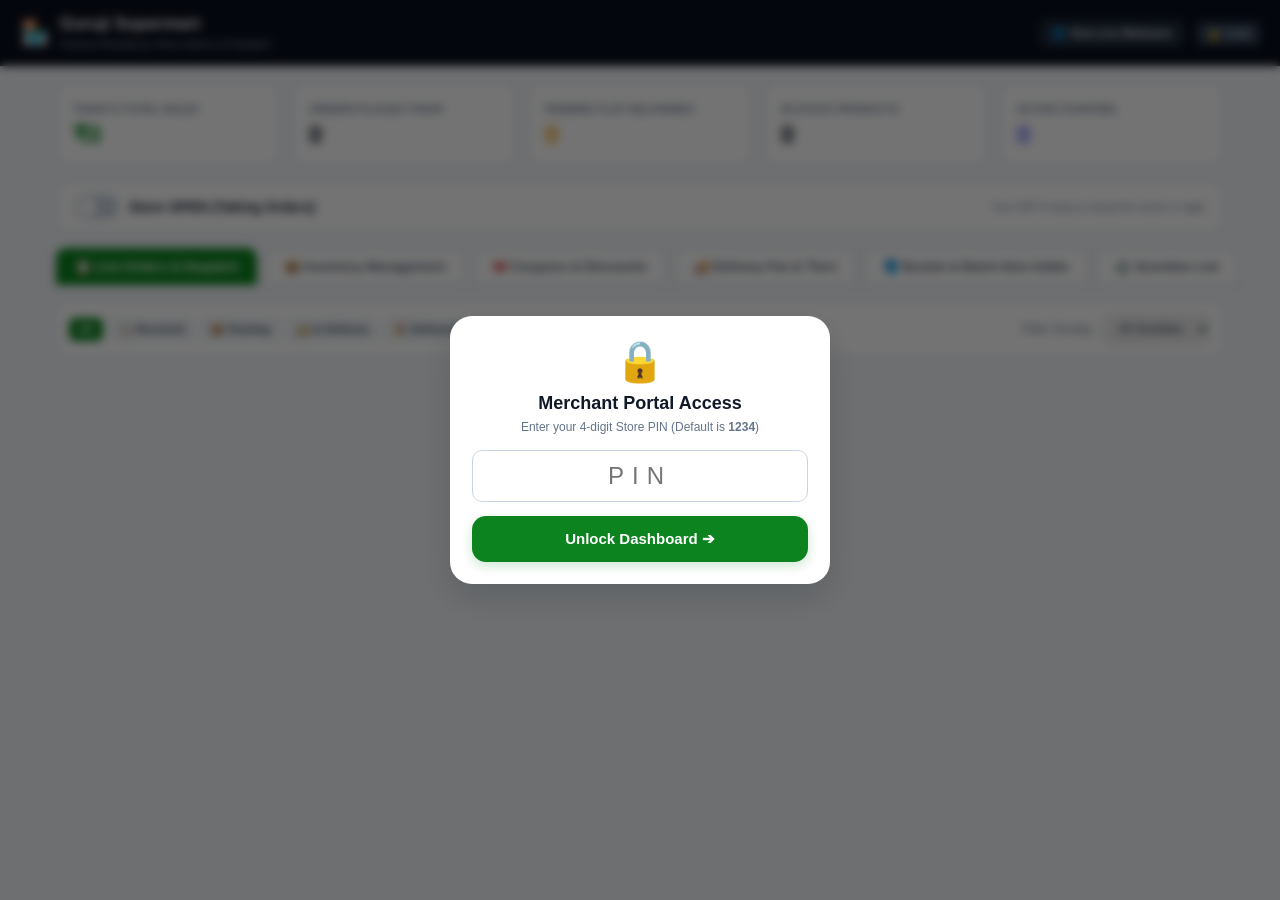
==== templates/admin.html @ c7abec54 "Initial commit for Guruji Supermart 24/7 Cloud deployment" ====
<!DOCTYPE html>
<html lang="en">
<head>
  <meta charset="UTF-8">
  <meta name="viewport" content="width=device-width, initial-scale=1.0, maximum-scale=1.0, user-scalable=no">
  <title>Guruji Supermart | Merchant Control & Dispatch</title>
  <link rel="stylesheet" href="/static/css/styles.css">
  <style>
    body { background-color: #f1f5f9; padding-bottom: 40px; }
    .admin-navbar {
      background: #0a0f1d;
      color: white;
      padding: 14px 20px;
      display: flex;
      justify-content: space-between;
      align-items: center;
      position: sticky;
      top: 0;
      z-index: 50;
    }
    .admin-brand { display: flex; align-items: center; gap: 10px; }
    .admin-brand h2 { font-size: 17px; font-weight: 850; }
    .admin-stats-grid {
      max-width: 1200px;
      margin: 16px auto;
      padding: 0 16px;
      display: grid;
      grid-template-columns: repeat(auto-fit, minmax(180px, 1fr));
      gap: 12px;
    }
    .admin-stat-card {
      background: white;
      border-radius: 14px;
      padding: 16px;
      border: 1px solid #e2e8f0;
      box-shadow: var(--shadow-sm);
    }
    .admin-stat-card span { font-size: 11px; color: #64748b; font-weight: 700; text-transform: uppercase; }
    .admin-stat-card h3 { font-size: 24px; font-weight: 900; color: #0f172a; margin-top: 4px; }
    .admin-nav-bar {
      max-width: 1200px;
      margin: 0 auto;
      padding: 0 16px;
      display: flex;
      gap: 8px;
      overflow-x: auto;
    }
    .admin-nav-tab {
      background: white;
      border: 1px solid #cbd5e1;
      border-radius: 10px 10px 0 0;
      padding: 10px 18px;
      font-size: 13px;
      font-weight: 750;
      color: #475569;
      cursor: pointer;
      display: flex;
      align-items: center;
      gap: 6px;
      white-space: nowrap;
      transition: all 0.2s;
    }
    .admin-nav-tab.active {
      background: #0c831f;
      color: white;
      border-color: #0c831f;
    }
    .admin-content-box {
      max-width: 1200px;
      margin: 0 auto;
      padding: 16px;
    }
    .admin-order-card {
      background: white;
      border-radius: 16px;
      padding: 18px;
      margin-bottom: 14px;
      border: 1px solid #e2e8f0;
      box-shadow: var(--shadow-sm);
    }
    .admin-order-header {
      display: flex;
      justify-content: space-between;
      align-items: flex-start;
      border-bottom: 1px solid #f1f5f9;
      padding-bottom: 10px;
    }
    .status-pill {
      font-size: 11px;
      font-weight: 800;
      padding: 3px 8px;
      border-radius: 6px;
      display: inline-block;
    }
    .status-received { background: #fef3c7; color: #b45309; }
    .status-packing { background: #e0e7ff; color: #4338ca; }
    .status-delivery { background: #dbeafe; color: #1d4ed8; }
    .status-delivered { background: #dcfce7; color: #15803d; }
    .status-cancelled { background: #fee2e2; color: #b91c1c; }
    .btn-action-status {
      border: none;
      padding: 7px 12px;
      border-radius: 8px;
      font-size: 12px;
      font-weight: 800;
      cursor: pointer;
    }
    .btn-status-packing { background: #4338ca; color: white; }
    .btn-status-delivery { background: #1d4ed8; color: white; }
    .btn-status-delivered { background: #0c831f; color: white; }
    .btn-status-cancel { background: #ef4444; color: white; }
    .btn-micro { padding: 5px 10px; border-radius: 6px; font-size: 11px; font-weight: 650; border: none; }
    .admin-order-actions {
      display: flex;
      justify-content: space-between;
      align-items: center;
      flex-wrap: wrap;
      gap: 8px;
      border-top: 1px solid #f1f5f9;
      padding-top: 12px;
    }
    .inv-table-wrapper {
      background: white;
      border-radius: 14px;
      overflow-x: auto;
      border: 1px solid #e2e8f0;
    }
    table.inv-table { width: 100%; border-collapse: collapse; text-align: left; }
    table.inv-table th, table.inv-table td { padding: 12px 14px; border-bottom: 1px solid #f1f5f9; }
    table.inv-table th { background: #f8fafc; font-size: 11px; text-transform: uppercase; color: #64748b; font-weight: 750; }
    .switch { position: relative; display: inline-block; width: 44px; height: 24px; }
    .switch input { opacity: 0; width: 0; height: 0; }
    .slider {
      position: absolute; cursor: pointer; inset: 0; background-color: #cbd5e1;
      transition: .3s; border-radius: 24px;
    }
    .slider:before {
      position: absolute; content: ""; height: 18px; width: 18px; left: 3px; bottom: 3px;
      background-color: white; transition: .3s; border-radius: 50%;
    }
    input:checked + .slider { background-color: #0c831f; }
    input:checked + .slider:before { transform: translateX(20px); }
  </style>
</head>
<body>

  <!-- Admin Top Bar -->
  <nav class="admin-navbar">
    <div class="admin-brand">
      <span style="font-size: 24px;">🏪</span>
      <div>
        <h2>Guruji Supermart</h2>
        <span style="font-size: 11px; color: #94a3b8;">Fortune Residency Store Admin & Dispatch</span>
      </div>
    </div>

    <div style="display: flex; align-items: center; gap: 14px;">
      <a href="/" target="_blank" class="btn-micro" style="background: #1e293b; color: white; border: 1px solid #475569; text-decoration: none;">
        🌐 View Live Webstore
      </a>
      <button class="btn-micro" style="background: #334155; color: #cbd5e1; cursor: pointer;" onclick="adminLogout()">
        🔒 Lock
      </button>
    </div>
  </nav>

  <!-- Live Statistics Overview -->
  <section class="admin-stats-grid">
    <div class="admin-stat-card">
      <span>Today's Total Sales</span>
      <h3 id="stat-today-sales" style="color: #0c831f;">₹0</h3>
    </div>
    <div class="admin-stat-card">
      <span>Orders Placed Today</span>
      <h3 id="stat-today-orders">0</h3>
    </div>
    <div class="admin-stat-card">
      <span>Pending Flat Deliveries</span>
      <h3 id="stat-pending-orders" style="color: #f59e0b;">0</h3>
    </div>
    <div class="admin-stat-card">
      <span>In-Stock Products</span>
      <h3 id="stat-total-products">0</h3>
    </div>
    <div class="admin-stat-card">
      <span>Active Coupons</span>
      <h3 id="stat-active-coupons" style="color: #6366f1;">0</h3>
    </div>
  </section>

  <!-- Quick Store Open/Closed Toggle Bar -->
  <div style="max-width: 1200px; margin: 0 auto 16px auto; padding: 0 16px;">
    <div style="background: white; border-radius: 14px; padding: 12px 18px; border: 1px solid #e2e8f0; display: flex; justify-content: space-between; align-items: center;">
      <div style="display: flex; align-items: center; gap: 10px;">
        <label class="switch">
          <input type="checkbox" id="toggle-store-open">
          <span class="slider"></span>
        </label>
        <strong id="store-open-label" style="font-size: 14px; color: #0f172a;">Store OPEN (Taking Orders)</strong>
      </div>
      <span style="font-size: 11px; color: #64748b;">Turn OFF if shop is closed for lunch or night</span>
    </div>
  </div>

  <!-- Navigation Tabs -->
  <div class="admin-nav-bar">
    <button class="admin-nav-tab active" data-target="panel-orders">
      📋 Live Orders & Dispatch
    </button>
    <button class="admin-nav-tab" data-target="panel-inventory">
      📦 Inventory Management
    </button>
    <button class="admin-nav-tab" data-target="panel-coupons">
      🎟️ Coupons & Discounts
    </button>
    <button class="admin-nav-tab" data-target="panel-delivery-fee">
      🚚 Delivery Fee & Tiers
    </button>
    <button class="admin-nav-tab" data-target="panel-buckets">
      🪣 Bucket & Batch Item Adder
    </button>
    <button class="admin-nav-tab" data-target="panel-societies">
      🏢 Societies List
    </button>
    <button class="admin-nav-tab" data-target="panel-settings">
      ⚙️ Store Settings
    </button>
  </div>

  <div class="admin-content-box">

    <!-- TAB 1: LIVE ORDERS & DISPATCH -->
    <div id="panel-orders" class="admin-view-panel">
      <div style="background: white; border-radius: 12px; padding: 12px; border: 1px solid #e2e8f0; margin-bottom: 14px; display: flex; justify-content: space-between; align-items: center; flex-wrap: wrap; gap: 10px;">
        <div style="display: flex; gap: 6px; flex-wrap: wrap;">
          <button class="order-filter-pill btn-micro active" data-status="ALL" style="background: #0c831f; color: white; cursor: pointer;">All</button>
          <button class="order-filter-pill btn-micro" data-status="RECEIVED" style="background: #f1f5f9; color: #334155; cursor: pointer;">📋 Received</button>
          <button class="order-filter-pill btn-micro" data-status="PACKING" style="background: #f1f5f9; color: #334155; cursor: pointer;">📦 Packing</button>
          <button class="order-filter-pill btn-micro" data-status="OUT_FOR_DELIVERY" style="background: #f1f5f9; color: #334155; cursor: pointer;">🛵 In Delivery</button>
          <button class="order-filter-pill btn-micro" data-status="DELIVERED" style="background: #f1f5f9; color: #334155; cursor: pointer;">🎉 Delivered</button>
        </div>

        <div style="display: flex; align-items: center; gap: 8px;">
          <span style="font-size: 12px; color: #64748b;">Filter Society:</span>
          <select id="order-society-filter" class="form-select" style="padding: 6px 10px; font-size: 12px; width: auto;">
            <option value="ALL">All Societies</option>
          </select>
        </div>
      </div>

      <div id="admin-orders-list">
        <!-- Injected order cards -->
      </div>
    </div>

    <!-- TAB 2: INVENTORY MANAGEMENT -->
    <div id="panel-inventory" class="admin-view-panel" style="display: none;">
      <div style="background: white; border-radius: 12px; padding: 14px; border: 1px solid #e2e8f0; margin-bottom: 14px; display: flex; justify-content: space-between; align-items: center; flex-wrap: wrap; gap: 10px;">
        <div style="display: flex; gap: 8px; flex: 1; min-width: 280px;">
          <input type="text" id="inventory-search" class="form-input" placeholder="Search product name..." style="padding: 8px 12px; font-size: 13px;">
          <select id="inventory-cat-filter" class="form-select" style="padding: 8px 12px; font-size: 13px; width: auto;">
            <option value="ALL">All Categories</option>
            <option value="Dairy, Bread & Eggs">Dairy, Bread & Eggs</option>
            <option value="Daily Staples & Atta">Daily Staples & Atta</option>
            <option value="Biscuits & Munchies">Biscuits & Munchies</option>
            <option value="Cold Drinks & Instant Mix">Cold Drinks & Instant Mix</option>
            <option value="Cleaning & Household">Cleaning & Household</option>
            <option value="Personal & Baby Care">Personal & Baby Care</option>
            <option value="Pooja Needs & Spices">Pooja Needs & Spices</option>
          </select>
        </div>

        <div style="display: flex; align-items: center; gap: 10px;">
          <span id="inventory-count-badge" style="font-size: 12px; color: #64748b; font-weight: 700;"></span>
          <button class="btn-primary-action" style="padding: 8px 14px; font-size: 13px;" onclick="document.getElementById('new-product-modal').classList.add('open')">
            + Add New Product
          </button>
        </div>
      </div>

      <div class="inv-table-wrapper">
        <table class="inv-table">
          <thead>
            <tr>
              <th>Product</th>
              <th>Unit / Pack</th>
              <th>Selling Price</th>
              <th>MRP</th>
              <th>Stock Status (1-Click)</th>
              <th>Action</th>
            </tr>
          </thead>
          <tbody id="inventory-table-body">
            <!-- Dynamic products -->
          </tbody>
        </table>
      </div>
    </div>

    <!-- TAB 3: COUPONS & DISCOUNTS -->
    <div id="panel-coupons" class="admin-view-panel" style="display: none;">
      <div style="background: white; border-radius: 16px; padding: 20px; border: 1px solid #e2e8f0; margin-bottom: 20px;">
        <div style="display: flex; justify-content: space-between; align-items: center; margin-bottom: 16px; flex-wrap: wrap; gap: 10px;">
          <div>
            <h3 style="font-size: 18px; font-weight: 850; color: #0f172a;">🎟️ Coupon Code & Discount Management</h3>
            <p style="font-size: 12.5px; color: #64748b; margin-top: 2px;">Create promo codes with min order value conditions and terms for Fortune Residency residents.</p>
          </div>
          <button class="btn-primary-action" style="width: auto; padding: 9px 16px; font-size: 13px;" onclick="document.getElementById('new-coupon-modal').classList.add('open')">
            + Create New Coupon
          </button>
        </div>

        <div class="inv-table-wrapper">
          <table class="inv-table">
            <thead>
              <tr>
                <th>Coupon Code & Title</th>
                <th>Discount</th>
                <th>Min Order Required</th>
                <th>Terms & Conditions</th>
                <th>Status</th>
                <th>Action</th>
              </tr>
            </thead>
            <tbody id="coupons-table-body">
              <!-- Dynamic coupons -->
            </tbody>
          </table>
        </div>
      </div>
    </div>

    <!-- TAB 4: DELIVERY FEE & TIER PRICING -->
    <div id="panel-delivery-fee" class="admin-view-panel" style="display: none;">
      <div style="background: white; border-radius: 16px; padding: 22px; border: 1px solid #e2e8f0; margin-bottom: 20px;">
        <h3 style="font-size: 18px; font-weight: 850; color: #0f172a; margin-bottom: 4px;">
          🚚 Tiered Delivery Fee Pricing
        </h3>
        <p style="font-size: 12.5px; color: #64748b; margin-bottom: 16px;">
          Motivate residents to order more by offering tiered delivery pricing with a FREE delivery milestone!
        </p>

        <div id="delivery-tiers-container" style="margin-bottom: 20px;">
          <!-- Active delivery tiers -->
        </div>

        <div style="background: #f8fafc; border-radius: 14px; padding: 18px; border: 1px solid #e2e8f0;">
          <h4 style="font-size: 15px; font-weight: 800; color: #0f172a; margin-bottom: 12px;">Quick Tier Pricing Editor</h4>
          <form id="tier-pricing-form">
            <div style="display: grid; grid-template-columns: repeat(auto-fit, minmax(200px, 1fr)); gap: 14px; margin-bottom: 14px;">
              <div class="form-group">
                <label>Delivery Fee for Cart under ₹100</label>
                <input type="number" id="tier1-fee" class="form-input" value="15" required>
              </div>
              <div class="form-group">
                <label>Delivery Fee for Cart ₹100 – ₹199</label>
                <input type="number" id="tier2-fee" class="form-input" value="10" required>
              </div>
              <div class="form-group">
                <label>Free Delivery Minimum Threshold (₹)</label>
                <input type="number" id="tier-free-threshold" class="form-input" value="200" required>
              </div>
            </div>
            <button type="submit" class="btn-primary-action" style="width: auto; padding: 11px 22px;">
              💾 Save Tier Delivery Pricing
            </button>
          </form>
        </div>
      </div>
    </div>

    <!-- TAB 5: BUCKET & BATCH ADDER -->
    <div id="panel-buckets" class="admin-view-panel" style="display: none;">
      <div style="background: white; border-radius: 16px; padding: 20px; border: 1px solid #e2e8f0; margin-bottom: 20px;">
        <h3 style="font-size: 18px; font-weight: 850; color: #0f172a; margin-bottom: 6px;">
          🪣 1-Click Bucket Presets
        </h3>
        <p style="font-size: 13px; color: #64748b; margin-bottom: 16px;">
          Add pre-curated buckets of high-demand items to your inventory in 1 tap.
        </p>

        <div style="display: grid; grid-template-columns: repeat(auto-fit, minmax(260px, 1fr)); gap: 14px;" id="bucket-presets-container">
          <!-- Injected bucket presets -->
        </div>
      </div>

      <div style="background: white; border-radius: 16px; padding: 20px; border: 1px solid #e2e8f0;">
        <h3 style="font-size: 17px; font-weight: 850; color: #0f172a; margin-bottom: 6px;">
          📝 Quick Bulk Paste Adder
        </h3>
        <p style="font-size: 12px; color: #64748b; margin-bottom: 12px;">
          Paste items line-by-line: <code>Item Name, Unit, Selling Price, MRP, Category</code>
        </p>

        <form id="bulk-text-form">
          <textarea id="bulk-raw-text" class="form-input" rows="5" style="font-family: monospace; font-size: 12px;" 
                    placeholder="Amul Taaza Milk, 500 ml, 27, 27, Dairy, Bread & Eggs&#10;Harvest Gold Bread, 400 g, 30, 30, Dairy, Bread & Eggs"></textarea>
          <button type="submit" class="btn-primary-action" style="margin-top: 10px; padding: 12px;">
            ⚡ Parse & Add All Items to Inventory
          </button>
        </form>
      </div>
    </div>

    <!-- TAB 6: SOCIETIES -->
    <div id="panel-societies" class="admin-view-panel" style="display: none;">
      <div style="background: white; border-radius: 16px; padding: 20px; border: 1px solid #e2e8f0; margin-bottom: 20px;">
        <h3 style="font-size: 18px; font-weight: 850; color: #0f172a; margin-bottom: 6px;">
          🏢 Delivery Societies
        </h3>
        <p style="font-size: 13px; color: #64748b; margin-bottom: 16px;">
          Currently set to <strong>Fortune Residency</strong>. You can add more societies according to your conditions anytime.
        </p>

        <form id="add-society-form" style="display: flex; gap: 10px; margin-bottom: 16px; flex-wrap: wrap;">
          <input type="text" id="new-soc-name" class="form-input" placeholder="New Society Name (e.g. Officer City 1 / KW Srishti)" style="flex: 2; min-width: 220px;" required>
          <input type="number" id="new-soc-mins" class="form-input" placeholder="Delivery ETA (Mins)" value="10" style="width: 130px;" required>
          <button type="submit" class="btn-primary-action" style="width: auto; padding: 10px 18px;">+ Add Society</button>
        </form>

        <div id="admin-societies-list">
          <!-- Injected societies list -->
        </div>
      </div>
    </div>

    <!-- TAB 7: STORE SETTINGS -->
    <div id="panel-settings" class="admin-view-panel" style="display: none;">
      <div style="background: white; border-radius: 16px; padding: 24px; border: 1px solid #e2e8f0; max-width: 600px;">
        <h3 style="font-size: 18px; font-weight: 850; color: #0f172a; margin-bottom: 16px;">⚙️ Store Profile & Contact</h3>

        <form id="general-settings-form">
          <div class="form-group">
            <label>Store Name</label>
            <input type="text" id="setting-store-name" class="form-input" value="Guruji Supermart" required>
          </div>
          <div class="form-group">
            <label>Calling Phone Number</label>
            <input type="text" id="setting-store-phone" class="form-input" value="+91 98188 54321" required>
          </div>
          <div class="form-group">
            <label>Store WhatsApp Number (with country code, no +)</label>
            <input type="text" id="setting-store-whatsapp" class="form-input" value="919818854321" required>
          </div>
          <div class="form-group">
            <label>Minimum Order Value (₹) - Keep 0 for no minimum order!</label>
            <input type="number" id="setting-min-order" class="form-input" value="0" required>
          </div>
          <button type="submit" class="btn-primary-action" style="margin-top: 10px;">Save Store Settings</button>
        </form>
      </div>
    </div>

  </div>

  <!-- Modal: Create New Coupon -->
  <div class="modal-overlay" id="new-coupon-modal">
    <div class="modal-content">
      <div class="modal-header">
        <h3>🎟️ Create New Discount Coupon</h3>
        <button class="modal-close-btn" onclick="document.getElementById('new-coupon-modal').classList.remove('open')">✕</button>
      </div>

      <form id="new-coupon-form">
        <div class="form-group">
          <label>Coupon Code <span class="req">*</span></label>
          <input type="text" id="new-coupon-code" class="form-input" placeholder="e.g. FORTUNE40 / WELCOME30" style="text-transform: uppercase; font-weight: 800;" required>
        </div>
        <div class="form-group">
          <label>Offer Title <span class="req">*</span></label>
          <input type="text" id="new-coupon-title" class="form-input" placeholder="e.g. Flat ₹40 OFF on Grocery" required>
        </div>
        <div class="form-row-2">
          <div class="form-group">
            <label>Discount Type <span class="req">*</span></label>
            <select id="new-coupon-type" class="form-select">
              <option value="FLAT">Flat Amount (₹)</option>
              <option value="PERCENT">Percentage (%)</option>
            </select>
          </div>
          <div class="form-group">
            <label>Discount Value <span class="req">*</span></label>
            <input type="number" step="0.5" id="new-coupon-val" class="form-input" placeholder="40" required>
          </div>
        </div>
        <div class="form-row-2">
          <div class="form-group">
            <label>Minimum Order Amount (₹)</label>
            <input type="number" id="new-coupon-min" class="form-input" placeholder="199" value="0">
          </div>
          <div class="form-group">
            <label>Max Discount Cap (₹)</label>
            <input type="number" id="new-coupon-max" class="form-input" placeholder="0 (no limit)" value="0">
          </div>
        </div>
        <div class="form-group">
          <label>Terms & Conditions / Description</label>
          <textarea id="new-coupon-terms" class="form-input" rows="2" placeholder="e.g. Valid on all grocery items above ₹199 for Fortune Residency residents."></textarea>
        </div>
        <button type="submit" class="btn-primary-action" style="margin-top: 10px;">Create & Activate Coupon</button>
      </form>
    </div>
  </div>

  <!-- Modal: Add New Single Product -->
  <div class="modal-overlay" id="new-product-modal">
    <div class="modal-content">
      <div class="modal-header">
        <h3>+ Add Product to Inventory</h3>
        <button class="modal-close-btn" onclick="document.getElementById('new-product-modal').classList.remove('open')">✕</button>
      </div>

      <form id="new-product-form">
        <div class="form-group">
          <label>Product Name <span class="req">*</span></label>
          <input type="text" id="new-prod-name" class="form-input" placeholder="e.g. Amul Gold Milk 500ml" required>
        </div>
        <div class="form-group">
          <label>Category <span class="req">*</span></label>
          <select id="new-prod-cat" class="form-select" required>
            <option value="Dairy, Bread & Eggs">Dairy, Bread & Eggs</option>
            <option value="Daily Staples & Atta">Daily Staples & Atta</option>
            <option value="Biscuits & Munchies">Biscuits & Munchies</option>
            <option value="Cold Drinks & Instant Mix">Cold Drinks & Instant Mix</option>
            <option value="Cleaning & Household">Cleaning & Household</option>
            <option value="Personal & Baby Care">Personal & Baby Care</option>
            <option value="Pooja Needs & Spices">Pooja Needs & Spices</option>
          </select>
        </div>
        <div class="form-group">
          <label>Unit / Pack Size <span class="req">*</span></label>
          <input type="text" id="new-prod-unit" class="form-input" placeholder="e.g. 500 ml pouch / 1 kg pack" required>
        </div>
        <div class="form-row-2">
          <div class="form-group">
            <label>Our Selling Price (₹) <span class="req">*</span></label>
            <input type="number" step="0.5" id="new-prod-price" class="form-input" placeholder="33" required>
          </div>
          <div class="form-group">
            <label>MRP (₹)</label>
            <input type="number" step="0.5" id="new-prod-mrp" class="form-input" placeholder="33">
          </div>
        </div>
        <div class="form-group">
          <label>Image URL (Optional)</label>
          <input type="url" id="new-prod-image" class="form-input" placeholder="https://...">
        </div>
        <button type="submit" class="btn-primary-action" style="margin-top: 10px;">Save Product to Shelf</button>
      </form>
    </div>
  </div>

  <!-- Modal: PIN Authentication -->
  <div class="modal-overlay" id="pin-modal">
    <div class="modal-content" style="max-width: 380px; text-align: center;">
      <div style="font-size: 40px; margin-bottom: 8px;">🔒</div>
      <h3 style="font-size: 18px; font-weight: 850; margin-bottom: 6px;">Merchant Portal Access</h3>
      <p style="font-size: 12px; color: #64748b; margin-bottom: 16px;">
        Enter your 4-digit Store PIN (Default is <strong>1234</strong>)
      </p>

      <form id="pin-form">
        <input type="password" id="admin-pin-input" class="form-input" placeholder="PIN" maxlength="4" style="text-align: center; font-size: 24px; letter-spacing: 8px;" autofocus required>
        <button type="submit" class="btn-primary-action" style="margin-top: 14px;">Unlock Dashboard ➔</button>
      </form>
    </div>
  </div>

  <script src="/static/js/admin.js"></script>
</body>
</html>
---- static/css/styles.css ----
:root {
  --primary: #0c831f;           /* Blinkit/Zepto iconic fresh green */
  --primary-dark: #065f14;
  --primary-light: #ecfdf5;
  --primary-glow: rgba(12, 131, 31, 0.2);
  --accent: #ff6000;            /* Quick commerce vibrant discount orange */
  --accent-light: #fff7ed;
  --dark: #0a0f1d;
  --text-main: #111827;
  --text-muted: #64748b;
  --bg-page: #f4f6fa;
  --bg-card: #ffffff;
  --border: #e2e8f0;
  --border-light: #f1f5f9;
  --radius-sm: 8px;
  --radius-md: 14px;
  --radius-lg: 22px;
  --shadow-sm: 0 1px 3px rgba(0, 0, 0, 0.05);
  --shadow-md: 0 6px 16px rgba(0, 0, 0, 0.08);
  --shadow-lg: 0 14px 34px rgba(10, 15, 29, 0.14);
}

* {
  box-sizing: border-box;
  margin: 0;
  padding: 0;
  font-family: -apple-system, BlinkMacSystemFont, "Segoe UI", Roboto, "Inter", sans-serif;
  -webkit-tap-highlight-color: transparent;
}

body {
  background-color: var(--bg-page);
  color: var(--text-main);
  padding-bottom: 96px;
  min-height: 100vh;
}

/* Animations */
@keyframes pulseDot {
  0% { transform: scale(0.95); box-shadow: 0 0 0 0 rgba(34, 197, 94, 0.7); }
  70% { transform: scale(1); box-shadow: 0 0 0 8px rgba(34, 197, 94, 0); }
  100% { transform: scale(0.95); box-shadow: 0 0 0 0 rgba(34, 197, 94, 0); }
}

@keyframes slideUp {
  from { transform: translateY(100%); opacity: 0; }
  to { transform: translateY(0); opacity: 1; }
}

@keyframes shimmer {
  0% { background-position: -200% 0; }
  100% { background-position: 200% 0; }
}

/* Header & Top Bar */
.top-society-banner {
  background: linear-gradient(90deg, #091325 0%, #064e12 50%, #091325 100%);
  color: #ffffff;
  font-size: 11.5px;
  padding: 8px 16px;
  display: flex;
  justify-content: space-between;
  align-items: center;
  font-weight: 600;
  letter-spacing: 0.2px;
}

.top-society-banner span {
  display: flex;
  align-items: center;
  gap: 6px;
}

.live-beacon {
  width: 8px;
  height: 8px;
  background: #22c55e;
  border-radius: 50%;
  display: inline-block;
  animation: pulseDot 2s infinite;
}

.store-header {
  background: #ffffff;
  position: sticky;
  top: 0;
  z-index: 50;
  border-bottom: 1px solid var(--border);
  box-shadow: var(--shadow-sm);
  padding: 12px 16px;
}

.header-container {
  max-width: 1200px;
  margin: 0 auto;
  display: flex;
  flex-direction: column;
  gap: 12px;
}

.header-top {
  display: flex;
  justify-content: space-between;
  align-items: center;
}

.brand-wrapper {
  display: flex;
  align-items: center;
  gap: 12px;
  text-decoration: none;
  color: inherit;
}

.brand-logo-icon {
  width: 44px;
  height: 44px;
  background: linear-gradient(135deg, #0c831f 0%, #15803d 100%);
  color: white;
  border-radius: 12px;
  display: flex;
  align-items: center;
  justify-content: center;
  font-size: 22px;
  box-shadow: 0 4px 12px rgba(12, 131, 31, 0.35);
}

.brand-text h1 {
  font-size: 19px;
  font-weight: 900;
  letter-spacing: -0.4px;
  color: #0f172a;
  display: flex;
  align-items: center;
  gap: 6px;
}

.brand-text p {
  font-size: 11px;
  color: var(--text-muted);
  font-weight: 600;
  display: flex;
  align-items: center;
  gap: 4px;
}

.society-badge-pill {
  background: #ecfdf5;
  color: #065f14;
  border: 1px solid #a7f3d0;
  padding: 5px 12px;
  border-radius: 20px;
  font-size: 12px;
  font-weight: 700;
  display: flex;
  align-items: center;
  gap: 6px;
  cursor: pointer;
  transition: all 0.2s;
}

.society-badge-pill:hover {
  background: #d1fae5;
  transform: translateY(-1px);
}

.header-cart-btn {
  background: var(--primary);
  color: white;
  border: none;
  padding: 9px 16px;
  border-radius: 24px;
  font-weight: 800;
  font-size: 13px;
  display: flex;
  align-items: center;
  gap: 8px;
  cursor: pointer;
  transition: all 0.2s;
  box-shadow: 0 4px 12px var(--primary-glow);
}

.header-cart-btn:hover {
  background: var(--primary-dark);
  transform: translateY(-1px);
}

/* Quick Commerce Search Input */
.search-wrapper {
  position: relative;
  width: 100%;
}

.search-input {
  width: 100%;
  padding: 12px 18px 12px 44px;
  border: 1.5px solid var(--border);
  border-radius: 28px;
  background: #f8fafc;
  font-size: 14px;
  color: #0f172a;
  outline: none;
  transition: all 0.2s;
}

.search-input:focus {
  border-color: var(--primary);
  background: #ffffff;
  box-shadow: 0 0 0 4px var(--primary-glow);
}

.search-icon {
  position: absolute;
  left: 16px;
  top: 50%;
  transform: translateY(-50%);
  color: #94a3b8;
  font-size: 17px;
}

.search-clear-btn {
  position: absolute;
  right: 14px;
  top: 50%;
  transform: translateY(-50%);
  background: #e2e8f0;
  border: none;
  border-radius: 50%;
  width: 22px;
  height: 22px;
  cursor: pointer;
  display: flex;
  align-items: center;
  justify-content: center;
  font-size: 11px;
  color: #475569;
}

/* Stories / Quick Promo Badges Carousel */
.promo-strip-wrapper {
  max-width: 1200px;
  margin: 12px auto 6px auto;
  padding: 0 16px;
}

.promo-strip {
  display: grid;
  grid-template-columns: repeat(auto-fit, minmax(220px, 1fr));
  gap: 10px;
}

.promo-pill-card {
  background: #ffffff;
  border: 1px solid var(--border);
  border-radius: 14px;
  padding: 10px 14px;
  display: flex;
  align-items: center;
  gap: 12px;
  box-shadow: var(--shadow-sm);
  transition: transform 0.15s;
}

.promo-pill-card:hover {
  transform: translateY(-1px);
}

.promo-icon-circle {
  width: 36px;
  height: 36px;
  border-radius: 10px;
  background: #ecfdf5;
  display: flex;
  align-items: center;
  justify-content: center;
  font-size: 18px;
  flex-shrink: 0;
}

.promo-info strong {
  font-size: 12.5px;
  color: #0f172a;
  display: block;
}

.promo-info p {
  font-size: 11px;
  color: var(--text-muted);
}

/* Dynamic Free Delivery Progress Bar (Cart Conversion Booster) */
.free-delivery-meter {
  background: #f0fdf4;
  border: 1px dashed #86efac;
  border-radius: 12px;
  padding: 10px 14px;
  margin-bottom: 12px;
}

.meter-text {
  font-size: 12px;
  font-weight: 700;
  color: #166534;
  display: flex;
  justify-content: space-between;
  margin-bottom: 6px;
}

.meter-bar-track {
  width: 100%;
  height: 6px;
  background: #dcfce7;
  border-radius: 6px;
  overflow: hidden;
}

.meter-bar-fill {
  height: 100%;
  background: linear-gradient(90deg, #22c55e, #0c831f);
  border-radius: 6px;
  transition: width 0.3s ease-out;
}

/* Category Pills Bar */
.category-bar-wrapper {
  background: #ffffff;
  border-bottom: 1px solid var(--border);
  position: sticky;
  top: 76px;
  z-index: 40;
  box-shadow: 0 2px 4px rgba(0, 0, 0, 0.02);
}

.category-bar {
  max-width: 1200px;
  margin: 0 auto;
  padding: 10px 16px;
  display: flex;
  gap: 8px;
  overflow-x: auto;
  scrollbar-width: none;
}

.category-bar::-webkit-scrollbar {
  display: none;
}

.cat-pill {
  white-space: nowrap;
  background: #f1f5f9;
  border: 1px solid #e2e8f0;
  border-radius: 20px;
  padding: 8px 16px;
  font-size: 13px;
  font-weight: 700;
  color: #334155;
  cursor: pointer;
  display: flex;
  align-items: center;
  gap: 6px;
  transition: all 0.2s;
}

.cat-pill.active {
  background: var(--primary);
  border-color: var(--primary);
  color: white;
  box-shadow: 0 4px 10px var(--primary-glow);
}

/* Product Section */
.main-container {
  max-width: 1200px;
  margin: 18px auto;
  padding: 0 16px;
}

.section-header {
  display: flex;
  justify-content: space-between;
  align-items: center;
  margin-bottom: 14px;
}

.section-title {
  font-size: 19px;
  font-weight: 850;
  color: #0f172a;
  letter-spacing: -0.3px;
}

.product-grid {
  display: grid;
  grid-template-columns: repeat(auto-fill, minmax(185px, 1fr));
  gap: 14px;
}

@media (max-width: 640px) {
  .product-grid {
    grid-template-columns: repeat(2, 1fr);
    gap: 10px;
  }
}

/* Product Card - Zepto / Blinkit 2026 Style */
.product-card {
  background: white;
  border: 1px solid #e2e8f0;
  border-radius: var(--radius-md);
  padding: 12px;
  display: flex;
  flex-direction: column;
  position: relative;
  transition: transform 0.2s, box-shadow 0.2s, border-color 0.2s;
}

.product-card:hover {
  transform: translateY(-3px);
  box-shadow: var(--shadow-md);
  border-color: #cbd5e1;
}

.product-card.out-of-stock {
  opacity: 0.6;
}

.product-img-box {
  width: 100%;
  height: 135px;
  background: #f8fafc;
  border-radius: 10px;
  overflow: hidden;
  position: relative;
  display: flex;
  align-items: center;
  justify-content: center;
  margin-bottom: 8px;
}

.product-img-box img {
  width: 100%;
  height: 100%;
  object-fit: cover;
  transition: transform 0.35s;
}

.product-card:hover .product-img-box img {
  transform: scale(1.06);
}

.badge-discount {
  position: absolute;
  top: 6px;
  left: 6px;
  background: #ef4444;
  color: white;
  font-size: 9.5px;
  font-weight: 800;
  padding: 2px 7px;
  border-radius: 5px;
  letter-spacing: 0.3px;
  text-transform: uppercase;
  box-shadow: 0 2px 5px rgba(239, 68, 68, 0.3);
}

.badge-fast {
  position: absolute;
  bottom: 6px;
  left: 6px;
  background: rgba(10, 15, 29, 0.88);
  color: #fbbf24;
  font-size: 9.5px;
  font-weight: 750;
  padding: 2.5px 7px;
  border-radius: 5px;
  backdrop-filter: blur(4px);
}

.product-info {
  display: flex;
  flex-direction: column;
  flex-grow: 1;
}

.product-title {
  font-size: 13px;
  font-weight: 650;
  color: #1e293b;
  line-height: 1.35;
  margin-bottom: 4px;
  display: -webkit-box;
  -webkit-line-clamp: 2;
  -webkit-box-orient: vertical;
  overflow: hidden;
  min-height: 35px;
}

.product-unit {
  font-size: 11px;
  color: var(--text-muted);
  font-weight: 600;
  margin-bottom: 8px;
}

.product-bottom {
  display: flex;
  align-items: center;
  justify-content: space-between;
  margin-top: auto;
  padding-top: 6px;
}

.product-price-box {
  display: flex;
  flex-direction: column;
}

.current-price {
  font-size: 15px;
  font-weight: 900;
  color: #0f172a;
}

.mrp-price {
  font-size: 11px;
  color: #94a3b8;
  text-decoration: line-through;
}

/* Button & Counter */
.btn-add-item {
  background: #ffffff;
  color: var(--primary);
  border: 1.5px solid var(--primary);
  border-radius: 8px;
  padding: 6px 14px;
  font-weight: 800;
  font-size: 12px;
  cursor: pointer;
  transition: all 0.15s;
}

.btn-add-item:hover {
  background: var(--primary);
  color: white;
}

.qty-counter {
  display: flex;
  align-items: center;
  background: var(--primary);
  border-radius: 8px;
  overflow: hidden;
  box-shadow: 0 2px 6px var(--primary-glow);
}

.btn-qty {
  background: transparent;
  color: white;
  border: none;
  width: 28px;
  height: 28px;
  font-size: 14px;
  font-weight: 700;
  cursor: pointer;
  display: flex;
  align-items: center;
  justify-content: center;
}

.btn-qty:hover {
  background: rgba(0, 0, 0, 0.12);
}

.qty-value {
  color: white;
  font-weight: 800;
  font-size: 13px;
  padding: 0 4px;
  min-width: 20px;
  text-align: center;
}

/* Sticky Bottom Cart Bar (Mobile) */
.mobile-cart-bar {
  position: fixed;
  bottom: 12px;
  left: 12px;
  right: 12px;
  background: #0a0f1d;
  color: white;
  padding: 12px 18px;
  border-radius: 18px;
  display: flex;
  justify-content: space-between;
  align-items: center;
  z-index: 99;
  box-shadow: 0 10px 25px rgba(10, 15, 29, 0.25);
  cursor: pointer;
  animation: slideUp 0.25s ease-out;
}

.cart-bar-left {
  display: flex;
  flex-direction: column;
}

.cart-bar-count {
  font-size: 11px;
  color: #94a3b8;
  font-weight: 700;
  letter-spacing: 0.5px;
}

.cart-bar-total {
  font-size: 17px;
  font-weight: 900;
  color: #ffffff;
}

.cart-bar-right {
  display: flex;
  align-items: center;
  gap: 8px;
  font-weight: 800;
  font-size: 14px;
  color: #4ade80;
}

/* Modals & Drawers */
.modal-overlay {
  position: fixed;
  inset: 0;
  background: rgba(0, 0, 0, 0.55);
  backdrop-filter: blur(5px);
  z-index: 100;
  display: flex;
  align-items: flex-end;
  justify-content: center;
  visibility: hidden;
  opacity: 0;
  transition: opacity 0.2s, visibility 0.2s;
}

.modal-overlay.open {
  visibility: visible;
  opacity: 1;
}

.modal-content {
  background: white;
  width: 100%;
  max-width: 520px;
  max-height: 90vh;
  border-radius: 24px 24px 0 0;
  padding: 22px;
  display: flex;
  flex-direction: column;
  overflow-y: auto;
  box-shadow: var(--shadow-lg);
  transform: translateY(100%);
  transition: transform 0.25s cubic-bezier(0.16, 1, 0.3, 1);
}

.modal-overlay.open .modal-content {
  transform: translateY(0);
}

@media (min-width: 640px) {
  .modal-overlay {
    align-items: center;
  }
  .modal-content {
    border-radius: 22px;
  }
}

.modal-header {
  display: flex;
  justify-content: space-between;
  align-items: center;
  margin-bottom: 16px;
  padding-bottom: 12px;
  border-bottom: 1px solid #e2e8f0;
}

.modal-header h3 {
  font-size: 18px;
  font-weight: 850;
  color: #0f172a;
}

.modal-close-btn {
  background: #f1f5f9;
  border: none;
  width: 32px;
  height: 32px;
  border-radius: 50%;
  cursor: pointer;
  display: flex;
  align-items: center;
  justify-content: center;
  font-size: 15px;
  color: #64748b;
}

/* Coupon Box in Cart */
.coupon-section {
  background: #fffbeb;
  border: 1.5px dashed #f59e0b;
  border-radius: 14px;
  padding: 12px;
  margin: 14px 0;
}

.coupon-input-row {
  display: flex;
  gap: 8px;
  margin-top: 8px;
}

.coupon-input {
  flex: 1;
  padding: 9px 12px;
  border: 1px solid #cbd5e1;
  border-radius: 8px;
  font-size: 13px;
  font-weight: 700;
  text-transform: uppercase;
  outline: none;
}

.btn-apply-coupon {
  background: #f59e0b;
  color: #000;
  border: none;
  padding: 9px 16px;
  border-radius: 8px;
  font-weight: 800;
  font-size: 12px;
  cursor: pointer;
}

.coupon-available-badge {
  display: inline-flex;
  align-items: center;
  gap: 4px;
  background: #ffffff;
  border: 1px solid #fcd34d;
  border-radius: 6px;
  padding: 4px 8px;
  font-size: 11px;
  font-weight: 700;
  color: #b45309;
  cursor: pointer;
  margin: 4px 4px 0 0;
}

/* Bill Breakdown */
.bill-breakdown {
  background: #f8fafc;
  border-radius: 14px;
  padding: 14px;
  margin: 14px 0;
  border: 1px dashed #cbd5e1;
}

.bill-row {
  display: flex;
  justify-content: space-between;
  font-size: 13px;
  color: #475569;
  margin-bottom: 7px;
}

.bill-row.savings {
  color: var(--primary);
  font-weight: 750;
}

.bill-row.total {
  font-size: 17px;
  font-weight: 900;
  color: #0f172a;
  border-top: 1px solid #e2e8f0;
  padding-top: 10px;
  margin-top: 8px;
}

/* Primary Action Button */
.btn-primary-action {
  background: var(--primary);
  color: white;
  border: none;
  width: 100%;
  padding: 14px;
  border-radius: 14px;
  font-size: 15px;
  font-weight: 800;
  cursor: pointer;
  display: flex;
  align-items: center;
  justify-content: center;
  gap: 8px;
  transition: all 0.2s;
  box-shadow: 0 4px 12px var(--primary-glow);
}

.btn-primary-action:hover {
  background: var(--primary-dark);
}

.btn-primary-action:active {
  transform: scale(0.99);
}

/* Form Styles */
.form-group {
  margin-bottom: 14px;
}

.form-group label {
  display: block;
  font-size: 12px;
  font-weight: 700;
  color: #334155;
  margin-bottom: 6px;
}

.form-group label span.req {
  color: #ef4444;
}

.form-input, .form-select {
  width: 100%;
  padding: 11px 14px;
  border: 1.5px solid #cbd5e1;
  border-radius: 10px;
  font-size: 14px;
  color: #1e293b;
  outline: none;
  transition: all 0.2s;
}

.form-input:focus, .form-select:focus {
  border-color: var(--primary);
  box-shadow: 0 0 0 3px var(--primary-glow);
}

.form-row-2 {
  display: grid;
  grid-template-columns: 1fr 1fr;
  gap: 10px;
}

/* Footer */
.store-footer {
  margin-top: 40px;
  background: #0a0f1d;
  color: #94a3b8;
  padding: 28px 16px;
  text-align: center;
  font-size: 13px;
}

.footer-links {
  display: flex;
  justify-content: center;
  gap: 16px;
  margin-bottom: 12px;
  flex-wrap: wrap;
}

.footer-links a {
  color: #e2e8f0;
  text-decoration: none;
  font-weight: 600;
}
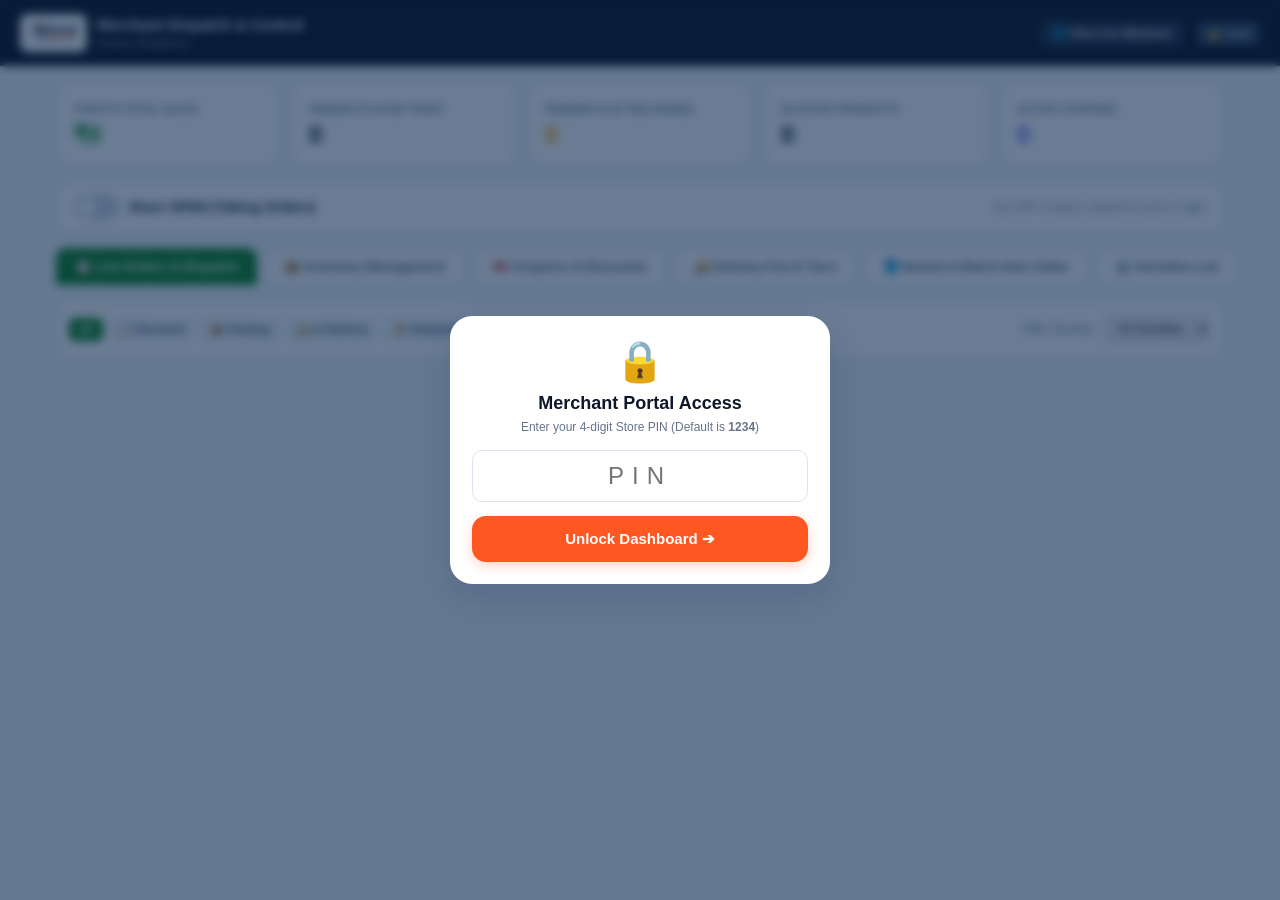
==== commit 0846bf7d: "Update official logo, navy/orange/green color palette, streamlined mobile header, and sleek feature " ====
--- a/templates/admin.html
+++ b/templates/admin.html
@@ -147,10 +147,10 @@
   <!-- Admin Top Bar -->
   <nav class="admin-navbar">
     <div class="admin-brand">
-      <span style="font-size: 24px;">🏪</span>
+      <img src="/static/images/logo.png" alt="Guruji Supermart" style="height: 38px; width: auto; background: white; padding: 2px 8px; border-radius: 8px;">
       <div>
-        <h2>Guruji Supermart</h2>
-        <span style="font-size: 11px; color: #94a3b8;">Fortune Residency Store Admin & Dispatch</span>
+        <h2 style="font-size: 15px; margin: 0;">Merchant Dispatch & Control</h2>
+        <span style="font-size: 11px; color: #94a3b8;">Fortune Residency</span>
       </div>
     </div>
 
--- a/static/css/styles.css
+++ b/static/css/styles.css
@@ -1,23 +1,27 @@
 :root {
-  --primary: #0c831f;           /* Blinkit/Zepto iconic fresh green */
-  --primary-dark: #065f14;
-  --primary-light: #ecfdf5;
-  --primary-glow: rgba(12, 131, 31, 0.2);
-  --accent: #ff6000;            /* Quick commerce vibrant discount orange */
-  --accent-light: #fff7ed;
-  --dark: #0a0f1d;
-  --text-main: #111827;
-  --text-muted: #64748b;
-  --bg-page: #f4f6fa;
+  --primary-navy: #08254c;      /* Logo Navy Blue (Guruji) */
+  --primary-navy-dark: #041630;
+  --primary-navy-light: #eef4fc;
+  --primary-glow: rgba(8, 37, 76, 0.2);
+  --accent-orange: #ff5722;     /* Logo Orange (Supermart) */
+  --accent-orange-hover: #e64a19;
+  --accent-orange-light: #fff3ed;
+  --accent-glow: rgba(255, 87, 34, 0.25);
+  --leaf-green: #16a34a;        /* Logo Leaf Accent */
+  --leaf-green-light: #ecfdf5;
+  --dark: #07172c;
+  --text-main: #0f172a;
+  --text-muted: #5b6b82;
+  --bg-page: #f5f8fc;
   --bg-card: #ffffff;
-  --border: #e2e8f0;
-  --border-light: #f1f5f9;
+  --border: #dbe4f0;
+  --border-light: #edf2f9;
   --radius-sm: 8px;
   --radius-md: 14px;
-  --radius-lg: 22px;
-  --shadow-sm: 0 1px 3px rgba(0, 0, 0, 0.05);
-  --shadow-md: 0 6px 16px rgba(0, 0, 0, 0.08);
-  --shadow-lg: 0 14px 34px rgba(10, 15, 29, 0.14);
+  --radius-lg: 20px;
+  --shadow-sm: 0 1px 3px rgba(8, 37, 76, 0.05);
+  --shadow-md: 0 6px 18px rgba(8, 37, 76, 0.08);
+  --shadow-lg: 0 14px 34px rgba(8, 37, 76, 0.14);
 }
 
 * {
@@ -38,7 +42,7 @@
 /* Animations */
 @keyframes pulseDot {
   0% { transform: scale(0.95); box-shadow: 0 0 0 0 rgba(34, 197, 94, 0.7); }
-  70% { transform: scale(1); box-shadow: 0 0 0 8px rgba(34, 197, 94, 0); }
+  70% { transform: scale(1); box-shadow: 0 0 0 7px rgba(34, 197, 94, 0); }
   100% { transform: scale(0.95); box-shadow: 0 0 0 0 rgba(34, 197, 94, 0); }
 }
 
@@ -47,17 +51,12 @@
   to { transform: translateY(0); opacity: 1; }
 }
 
-@keyframes shimmer {
-  0% { background-position: -200% 0; }
-  100% { background-position: 200% 0; }
-}
-
-/* Header & Top Bar */
+/* Ultra Clean Mobile Top Bar */
 .top-society-banner {
-  background: linear-gradient(90deg, #091325 0%, #064e12 50%, #091325 100%);
+  background: var(--primary-navy);
   color: #ffffff;
   font-size: 11.5px;
-  padding: 8px 16px;
+  padding: 7px 16px;
   display: flex;
   justify-content: space-between;
   align-items: center;
@@ -72,22 +71,23 @@
 }
 
 .live-beacon {
-  width: 8px;
-  height: 8px;
+  width: 7.5px;
+  height: 7.5px;
   background: #22c55e;
   border-radius: 50%;
   display: inline-block;
   animation: pulseDot 2s infinite;
 }
 
+/* Header */
 .store-header {
   background: #ffffff;
   position: sticky;
   top: 0;
   z-index: 50;
-  border-bottom: 1px solid var(--border);
+  border-bottom: 1.5px solid var(--border);
   box-shadow: var(--shadow-sm);
-  padding: 12px 16px;
+  padding: 10px 16px;
 }
 
 .header-container {
@@ -95,7 +95,7 @@
   margin: 0 auto;
   display: flex;
   flex-direction: column;
-  gap: 12px;
+  gap: 10px;
 }
 
 .header-top {
@@ -107,68 +107,54 @@
 .brand-wrapper {
   display: flex;
   align-items: center;
-  gap: 12px;
+  gap: 10px;
   text-decoration: none;
   color: inherit;
 }
 
-.brand-logo-icon {
-  width: 44px;
-  height: 44px;
-  background: linear-gradient(135deg, #0c831f 0%, #15803d 100%);
-  color: white;
-  border-radius: 12px;
-  display: flex;
-  align-items: center;
-  justify-content: center;
-  font-size: 22px;
-  box-shadow: 0 4px 12px rgba(12, 131, 31, 0.35);
-}
-
-.brand-text h1 {
-  font-size: 19px;
-  font-weight: 900;
-  letter-spacing: -0.4px;
-  color: #0f172a;
-  display: flex;
-  align-items: center;
-  gap: 6px;
-}
-
-.brand-text p {
-  font-size: 11px;
-  color: var(--text-muted);
-  font-weight: 600;
-  display: flex;
-  align-items: center;
-  gap: 4px;
+.brand-logo-img {
+  height: 48px;
+  width: auto;
+  object-fit: contain;
+  filter: drop-shadow(0 2px 4px rgba(8, 37, 76, 0.1));
+}
+
+@media (max-width: 480px) {
+  .brand-logo-img {
+    height: 42px;
+  }
+}
+
+.header-actions {
+  display: flex;
+  align-items: center;
+  gap: 8px;
 }
 
 .society-badge-pill {
-  background: #ecfdf5;
-  color: #065f14;
-  border: 1px solid #a7f3d0;
-  padding: 5px 12px;
+  background: var(--primary-navy-light);
+  color: var(--primary-navy);
+  border: 1px solid #c2d6f0;
+  padding: 6px 12px;
   border-radius: 20px;
   font-size: 12px;
-  font-weight: 700;
-  display: flex;
-  align-items: center;
-  gap: 6px;
+  font-weight: 750;
+  display: flex;
+  align-items: center;
+  gap: 5px;
   cursor: pointer;
   transition: all 0.2s;
 }
 
 .society-badge-pill:hover {
-  background: #d1fae5;
-  transform: translateY(-1px);
+  background: #d8e7fa;
 }
 
 .header-cart-btn {
-  background: var(--primary);
+  background: var(--accent-orange);
   color: white;
   border: none;
-  padding: 9px 16px;
+  padding: 8px 16px;
   border-radius: 24px;
   font-weight: 800;
   font-size: 13px;
@@ -177,15 +163,15 @@
   gap: 8px;
   cursor: pointer;
   transition: all 0.2s;
-  box-shadow: 0 4px 12px var(--primary-glow);
+  box-shadow: 0 4px 12px var(--accent-glow);
 }
 
 .header-cart-btn:hover {
-  background: var(--primary-dark);
+  background: var(--accent-orange-hover);
   transform: translateY(-1px);
 }
 
-/* Quick Commerce Search Input */
+/* Search Bar */
 .search-wrapper {
   position: relative;
   width: 100%;
@@ -193,20 +179,20 @@
 
 .search-input {
   width: 100%;
-  padding: 12px 18px 12px 44px;
+  padding: 11px 18px 11px 44px;
   border: 1.5px solid var(--border);
   border-radius: 28px;
   background: #f8fafc;
-  font-size: 14px;
-  color: #0f172a;
+  font-size: 13.5px;
+  color: var(--text-main);
   outline: none;
   transition: all 0.2s;
 }
 
 .search-input:focus {
-  border-color: var(--primary);
+  border-color: var(--primary-navy);
   background: #ffffff;
-  box-shadow: 0 0 0 4px var(--primary-glow);
+  box-shadow: 0 0 0 3px var(--primary-glow);
 }
 
 .search-icon {
@@ -214,8 +200,8 @@
   left: 16px;
   top: 50%;
   transform: translateY(-50%);
-  color: #94a3b8;
-  font-size: 17px;
+  color: #788ba3;
+  font-size: 16px;
 }
 
 .search-clear-btn {
@@ -236,61 +222,51 @@
   color: #475569;
 }
 
-/* Stories / Quick Promo Badges Carousel */
-.promo-strip-wrapper {
+/* Compact, Sleek Feature Badges Strip (Clean & Non-Intrusive) */
+.features-strip-wrapper {
   max-width: 1200px;
-  margin: 12px auto 6px auto;
+  margin: 10px auto 4px auto;
   padding: 0 16px;
 }
 
-.promo-strip {
-  display: grid;
-  grid-template-columns: repeat(auto-fit, minmax(220px, 1fr));
-  gap: 10px;
-}
-
-.promo-pill-card {
+.features-strip {
+  display: flex;
+  gap: 8px;
+  overflow-x: auto;
+  scrollbar-width: none;
+  padding-bottom: 2px;
+}
+
+.features-strip::-webkit-scrollbar {
+  display: none;
+}
+
+.feature-chip {
   background: #ffffff;
   border: 1px solid var(--border);
-  border-radius: 14px;
-  padding: 10px 14px;
-  display: flex;
-  align-items: center;
-  gap: 12px;
+  border-radius: 20px;
+  padding: 6px 14px;
+  display: flex;
+  align-items: center;
+  gap: 7px;
+  white-space: nowrap;
+  font-size: 12px;
+  font-weight: 700;
+  color: var(--primary-navy);
   box-shadow: var(--shadow-sm);
-  transition: transform 0.15s;
-}
-
-.promo-pill-card:hover {
-  transform: translateY(-1px);
-}
-
-.promo-icon-circle {
-  width: 36px;
-  height: 36px;
-  border-radius: 10px;
-  background: #ecfdf5;
-  display: flex;
-  align-items: center;
-  justify-content: center;
-  font-size: 18px;
-  flex-shrink: 0;
-}
-
-.promo-info strong {
-  font-size: 12.5px;
-  color: #0f172a;
-  display: block;
-}
-
-.promo-info p {
-  font-size: 11px;
-  color: var(--text-muted);
-}
-
-/* Dynamic Free Delivery Progress Bar (Cart Conversion Booster) */
+}
+
+.feature-chip span.icon {
+  font-size: 14px;
+}
+
+.feature-chip span.highlight {
+  color: var(--accent-orange);
+}
+
+/* Free Delivery Progress Bar */
 .free-delivery-meter {
-  background: #f0fdf4;
+  background: var(--leaf-green-light);
   border: 1px dashed #86efac;
   border-radius: 12px;
   padding: 10px 14px;
@@ -316,7 +292,7 @@
 
 .meter-bar-fill {
   height: 100%;
-  background: linear-gradient(90deg, #22c55e, #0c831f);
+  background: linear-gradient(90deg, #22c55e, #16a34a);
   border-radius: 6px;
   transition: width 0.3s ease-out;
 }
@@ -326,15 +302,15 @@
   background: #ffffff;
   border-bottom: 1px solid var(--border);
   position: sticky;
-  top: 76px;
+  top: 72px;
   z-index: 40;
-  box-shadow: 0 2px 4px rgba(0, 0, 0, 0.02);
+  box-shadow: 0 2px 4px rgba(8, 37, 76, 0.03);
 }
 
 .category-bar {
   max-width: 1200px;
   margin: 0 auto;
-  padding: 10px 16px;
+  padding: 9px 16px;
   display: flex;
   gap: 8px;
   overflow-x: auto;
@@ -347,13 +323,13 @@
 
 .cat-pill {
   white-space: nowrap;
-  background: #f1f5f9;
-  border: 1px solid #e2e8f0;
+  background: #f1f5fa;
+  border: 1px solid var(--border);
   border-radius: 20px;
-  padding: 8px 16px;
-  font-size: 13px;
+  padding: 7px 15px;
+  font-size: 12.5px;
   font-weight: 700;
-  color: #334155;
+  color: #33445c;
   cursor: pointer;
   display: flex;
   align-items: center;
@@ -362,16 +338,16 @@
 }
 
 .cat-pill.active {
-  background: var(--primary);
-  border-color: var(--primary);
+  background: var(--primary-navy);
+  border-color: var(--primary-navy);
   color: white;
-  box-shadow: 0 4px 10px var(--primary-glow);
+  box-shadow: 0 3px 8px var(--primary-glow);
 }
 
 /* Product Section */
 .main-container {
   max-width: 1200px;
-  margin: 18px auto;
+  margin: 16px auto;
   padding: 0 16px;
 }
 
@@ -379,13 +355,13 @@
   display: flex;
   justify-content: space-between;
   align-items: center;
-  margin-bottom: 14px;
+  margin-bottom: 12px;
 }
 
 .section-title {
-  font-size: 19px;
+  font-size: 18px;
   font-weight: 850;
-  color: #0f172a;
+  color: var(--primary-navy);
   letter-spacing: -0.3px;
 }
 
@@ -402,10 +378,10 @@
   }
 }
 
-/* Product Card - Zepto / Blinkit 2026 Style */
+/* Product Card */
 .product-card {
   background: white;
-  border: 1px solid #e2e8f0;
+  border: 1px solid var(--border);
   border-radius: var(--radius-md);
   padding: 12px;
   display: flex;
@@ -415,9 +391,9 @@
 }
 
 .product-card:hover {
-  transform: translateY(-3px);
+  transform: translateY(-2px);
   box-shadow: var(--shadow-md);
-  border-color: #cbd5e1;
+  border-color: #b9cbe3;
 }
 
 .product-card.out-of-stock {
@@ -445,31 +421,31 @@
 }
 
 .product-card:hover .product-img-box img {
-  transform: scale(1.06);
+  transform: scale(1.05);
 }
 
 .badge-discount {
   position: absolute;
   top: 6px;
   left: 6px;
-  background: #ef4444;
+  background: var(--accent-orange);
   color: white;
   font-size: 9.5px;
   font-weight: 800;
-  padding: 2px 7px;
+  padding: 2.5px 7px;
   border-radius: 5px;
   letter-spacing: 0.3px;
   text-transform: uppercase;
-  box-shadow: 0 2px 5px rgba(239, 68, 68, 0.3);
+  box-shadow: 0 2px 5px var(--accent-glow);
 }
 
 .badge-fast {
   position: absolute;
   bottom: 6px;
   left: 6px;
-  background: rgba(10, 15, 29, 0.88);
-  color: #fbbf24;
-  font-size: 9.5px;
+  background: rgba(8, 37, 76, 0.9);
+  color: #ff9800;
+  font-size: 9px;
   font-weight: 750;
   padding: 2.5px 7px;
   border-radius: 5px;
@@ -518,7 +494,7 @@
 .current-price {
   font-size: 15px;
   font-weight: 900;
-  color: #0f172a;
+  color: var(--primary-navy);
 }
 
 .mrp-price {
@@ -530,8 +506,8 @@
 /* Button & Counter */
 .btn-add-item {
   background: #ffffff;
-  color: var(--primary);
-  border: 1.5px solid var(--primary);
+  color: var(--accent-orange);
+  border: 1.5px solid var(--accent-orange);
   border-radius: 8px;
   padding: 6px 14px;
   font-weight: 800;
@@ -541,17 +517,17 @@
 }
 
 .btn-add-item:hover {
-  background: var(--primary);
+  background: var(--accent-orange);
   color: white;
 }
 
 .qty-counter {
   display: flex;
   align-items: center;
-  background: var(--primary);
+  background: var(--accent-orange);
   border-radius: 8px;
   overflow: hidden;
-  box-shadow: 0 2px 6px var(--primary-glow);
+  box-shadow: 0 2px 6px var(--accent-glow);
 }
 
 .btn-qty {
@@ -581,13 +557,13 @@
   text-align: center;
 }
 
-/* Sticky Bottom Cart Bar (Mobile) */
+/* Mobile Sticky Bottom Bar */
 .mobile-cart-bar {
   position: fixed;
   bottom: 12px;
   left: 12px;
   right: 12px;
-  background: #0a0f1d;
+  background: var(--primary-navy);
   color: white;
   padding: 12px 18px;
   border-radius: 18px;
@@ -595,7 +571,7 @@
   justify-content: space-between;
   align-items: center;
   z-index: 99;
-  box-shadow: 0 10px 25px rgba(10, 15, 29, 0.25);
+  box-shadow: 0 10px 25px rgba(8, 37, 76, 0.3);
   cursor: pointer;
   animation: slideUp 0.25s ease-out;
 }
@@ -607,7 +583,7 @@
 
 .cart-bar-count {
   font-size: 11px;
-  color: #94a3b8;
+  color: #9cb3d3;
   font-weight: 700;
   letter-spacing: 0.5px;
 }
@@ -624,14 +600,14 @@
   gap: 8px;
   font-weight: 800;
   font-size: 14px;
-  color: #4ade80;
-}
-
-/* Modals & Drawers */
+  color: #ff9800;
+}
+
+/* Modals */
 .modal-overlay {
   position: fixed;
   inset: 0;
-  background: rgba(0, 0, 0, 0.55);
+  background: rgba(8, 37, 76, 0.6);
   backdrop-filter: blur(5px);
   z-index: 100;
   display: flex;
@@ -652,7 +628,7 @@
   width: 100%;
   max-width: 520px;
   max-height: 90vh;
-  border-radius: 24px 24px 0 0;
+  border-radius: 22px 22px 0 0;
   padding: 22px;
   display: flex;
   flex-direction: column;
@@ -681,17 +657,17 @@
   align-items: center;
   margin-bottom: 16px;
   padding-bottom: 12px;
-  border-bottom: 1px solid #e2e8f0;
+  border-bottom: 1px solid var(--border);
 }
 
 .modal-header h3 {
   font-size: 18px;
   font-weight: 850;
-  color: #0f172a;
+  color: var(--primary-navy);
 }
 
 .modal-close-btn {
-  background: #f1f5f9;
+  background: #f1f5fa;
   border: none;
   width: 32px;
   height: 32px;
@@ -704,10 +680,10 @@
   color: #64748b;
 }
 
-/* Coupon Box in Cart */
+/* Coupon Box */
 .coupon-section {
-  background: #fffbeb;
-  border: 1.5px dashed #f59e0b;
+  background: #fff8f5;
+  border: 1.5px dashed var(--accent-orange);
   border-radius: 14px;
   padding: 12px;
   margin: 14px 0;
@@ -722,17 +698,17 @@
 .coupon-input {
   flex: 1;
   padding: 9px 12px;
-  border: 1px solid #cbd5e1;
+  border: 1px solid var(--border);
   border-radius: 8px;
   font-size: 13px;
-  font-weight: 700;
+  font-weight: 750;
   text-transform: uppercase;
   outline: none;
 }
 
 .btn-apply-coupon {
-  background: #f59e0b;
-  color: #000;
+  background: var(--accent-orange);
+  color: white;
   border: none;
   padding: 9px 16px;
   border-radius: 8px;
@@ -746,12 +722,12 @@
   align-items: center;
   gap: 4px;
   background: #ffffff;
-  border: 1px solid #fcd34d;
+  border: 1px solid #ffd0b8;
   border-radius: 6px;
   padding: 4px 8px;
   font-size: 11px;
   font-weight: 700;
-  color: #b45309;
+  color: var(--accent-orange);
   cursor: pointer;
   margin: 4px 4px 0 0;
 }
@@ -762,7 +738,7 @@
   border-radius: 14px;
   padding: 14px;
   margin: 14px 0;
-  border: 1px dashed #cbd5e1;
+  border: 1px dashed var(--border);
 }
 
 .bill-row {
@@ -774,22 +750,22 @@
 }
 
 .bill-row.savings {
-  color: var(--primary);
+  color: var(--leaf-green);
   font-weight: 750;
 }
 
 .bill-row.total {
   font-size: 17px;
   font-weight: 900;
-  color: #0f172a;
-  border-top: 1px solid #e2e8f0;
+  color: var(--primary-navy);
+  border-top: 1px solid var(--border);
   padding-top: 10px;
   margin-top: 8px;
 }
 
-/* Primary Action Button */
+/* Action Button */
 .btn-primary-action {
-  background: var(--primary);
+  background: var(--accent-orange);
   color: white;
   border: none;
   width: 100%;
@@ -803,18 +779,18 @@
   justify-content: center;
   gap: 8px;
   transition: all 0.2s;
-  box-shadow: 0 4px 12px var(--primary-glow);
+  box-shadow: 0 4px 12px var(--accent-glow);
 }
 
 .btn-primary-action:hover {
-  background: var(--primary-dark);
+  background: var(--accent-orange-hover);
 }
 
 .btn-primary-action:active {
   transform: scale(0.99);
 }
 
-/* Form Styles */
+/* Forms */
 .form-group {
   margin-bottom: 14px;
 }
@@ -823,7 +799,7 @@
   display: block;
   font-size: 12px;
   font-weight: 700;
-  color: #334155;
+  color: #33445c;
   margin-bottom: 6px;
 }
 
@@ -834,16 +810,16 @@
 .form-input, .form-select {
   width: 100%;
   padding: 11px 14px;
-  border: 1.5px solid #cbd5e1;
+  border: 1.5px solid var(--border);
   border-radius: 10px;
   font-size: 14px;
-  color: #1e293b;
+  color: #0f172a;
   outline: none;
   transition: all 0.2s;
 }
 
 .form-input:focus, .form-select:focus {
-  border-color: var(--primary);
+  border-color: var(--primary-navy);
   box-shadow: 0 0 0 3px var(--primary-glow);
 }
 
@@ -856,8 +832,8 @@
 /* Footer */
 .store-footer {
   margin-top: 40px;
-  background: #0a0f1d;
-  color: #94a3b8;
+  background: var(--primary-navy);
+  color: #9cb3d3;
   padding: 28px 16px;
   text-align: center;
   font-size: 13px;
@@ -872,7 +848,7 @@
 }
 
 .footer-links a {
-  color: #e2e8f0;
+  color: #ffffff;
   text-decoration: none;
   font-weight: 600;
 }
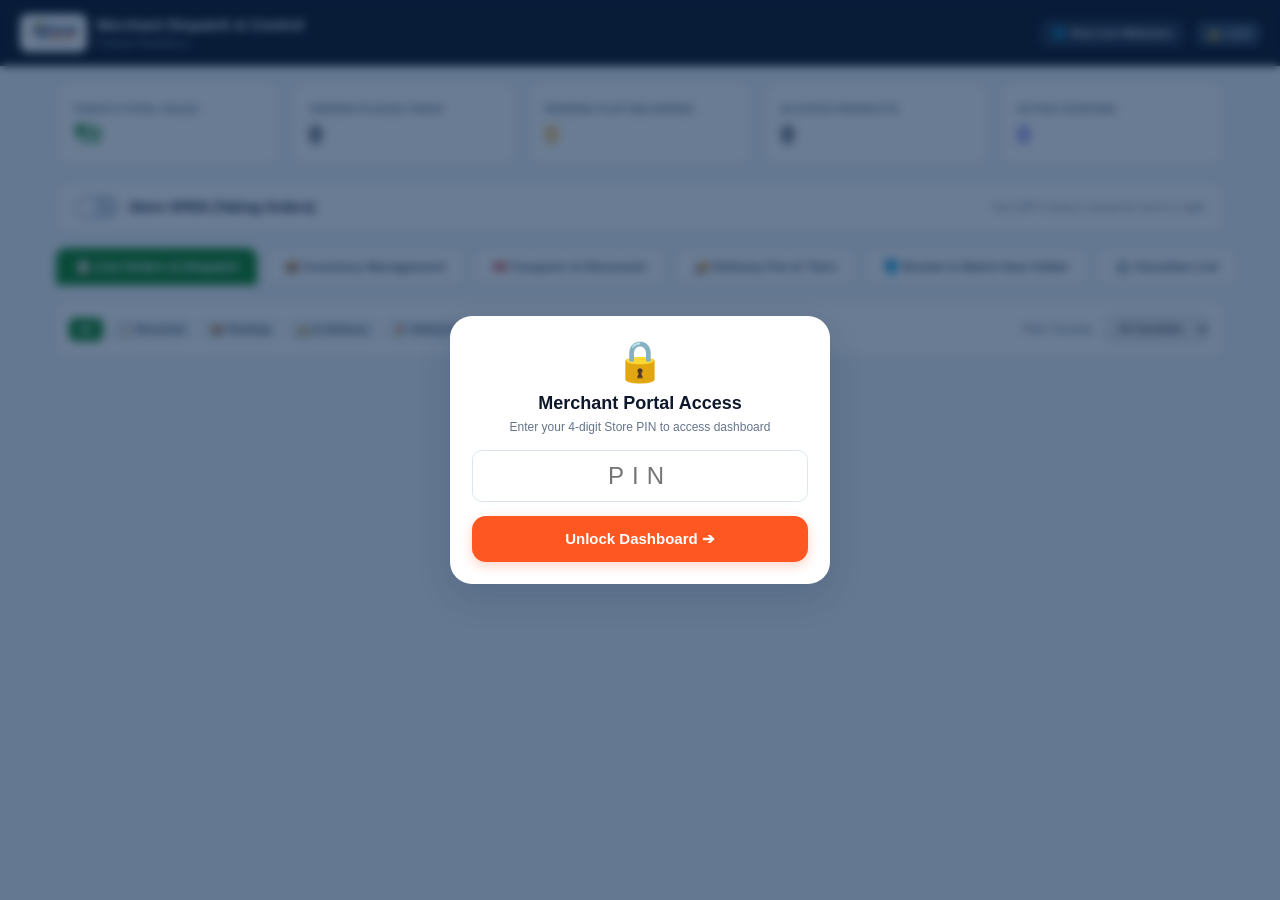
==== commit cbd094bf: "Set merchant admin PIN to 2607 and remove default PIN text" ====
--- a/templates/admin.html
+++ b/templates/admin.html
@@ -556,7 +556,7 @@
       <div style="font-size: 40px; margin-bottom: 8px;">🔒</div>
       <h3 style="font-size: 18px; font-weight: 850; margin-bottom: 6px;">Merchant Portal Access</h3>
       <p style="font-size: 12px; color: #64748b; margin-bottom: 16px;">
-        Enter your 4-digit Store PIN (Default is <strong>1234</strong>)
+        Enter your 4-digit Store PIN to access dashboard
       </p>
 
       <form id="pin-form">
